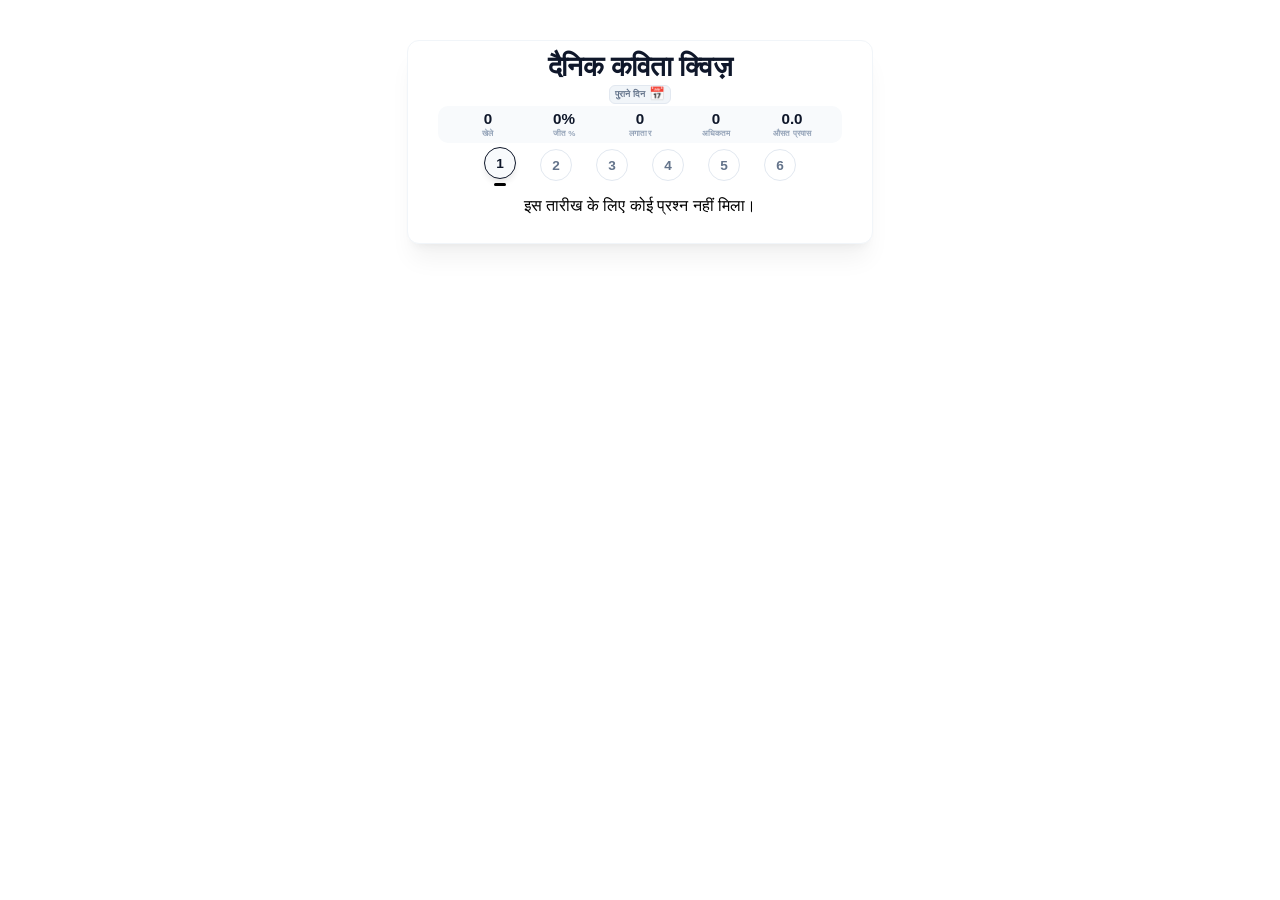
==== index.html @ 951643fe "Update index.html" ====
<!doctype html>
<html lang="hi">

<head>
  <meta charset="UTF-8" />
  <link rel="icon" type="image/svg+xml" href="./vite.svg" />
  <meta name="viewport" content="width=device-width, initial-scale=1.0" />
  <title>दैनिक कविता क्विज़</title>
  <script>
    window.goatcounter = {no_onload: new URLSearchParams(location.search).get('practice') === '1'};
  </script>
  <!-- GoatCounter: privacy-friendly aggregate analytics (no cookies, no personal data) -->
  <script data-goatcounter="https://kavishavi.goatcounter.com/count" async src="//gc.zgo.at/count.js"></script>
  <script type="module" crossorigin src="./1-index-BK-DXH0d.js"></script>
  <link rel="stylesheet" crossorigin href="./index-CFlVk0Qx.css">
</head>

<body>
  <div id="root"></div>
</body>

</html>
---- index-CFlVk0Qx.css ----
@charset "UTF-8";.react-datepicker__navigation-icon:before,.react-datepicker__year-read-view--down-arrow,.react-datepicker__month-read-view--down-arrow,.react-datepicker__month-year-read-view--down-arrow{border-color:#ccc;border-style:solid;border-width:3px 3px 0 0;content:"";display:block;height:9px;position:absolute;top:6px;width:9px}.react-datepicker__sr-only{position:absolute;width:1px;height:1px;padding:0;margin:-1px;overflow:hidden;clip-path:inset(50%);white-space:nowrap;border:0}.react-datepicker-wrapper{display:inline-block;padding:0;border:0}.react-datepicker{font-family:Helvetica Neue,helvetica,arial,sans-serif;font-size:.8rem;background-color:#fff;color:#000;border:1px solid #aeaeae;border-radius:.3rem;display:inline-block;position:relative;line-height:initial}.react-datepicker--time-only .react-datepicker__time-container{border-left:0}.react-datepicker--time-only .react-datepicker__time,.react-datepicker--time-only .react-datepicker__time-box{border-bottom-left-radius:.375em;border-bottom-right-radius:.375em}.react-datepicker-popper{z-index:1;line-height:0}.react-datepicker-popper .react-datepicker__triangle{stroke:#aeaeae}.react-datepicker-popper[data-placement^=bottom] .react-datepicker__triangle{fill:#f0f0f0;color:#f0f0f0}.react-datepicker-popper[data-placement^=top] .react-datepicker__triangle,.react-datepicker-popper--header-middle[data-placement^=bottom] .react-datepicker__triangle,.react-datepicker-popper--header-bottom[data-placement^=bottom] .react-datepicker__triangle{fill:#fff;color:#fff}.react-datepicker-popper--header-bottom[data-placement^=top] .react-datepicker__triangle{fill:#f0f0f0;color:#f0f0f0}.react-datepicker__header{text-align:center;background-color:#f0f0f0;border-bottom:1px solid #aeaeae;border-top-left-radius:.3rem;padding:8px 0;position:relative}.react-datepicker__header--time{padding-bottom:8px;padding-left:5px;padding-right:5px}.react-datepicker__header--time:not(.react-datepicker__header--time--only){border-top-left-radius:0}.react-datepicker__header:not(.react-datepicker__header--has-time-select,.react-datepicker__header--middle,.react-datepicker__header--bottom){border-top-right-radius:.3rem}.react-datepicker__header--middle{border-top:1px solid #aeaeae;border-radius:0;margin-top:4px}.react-datepicker__header--bottom{border-bottom:none;border-top:1px solid #aeaeae;border-radius:0 0 .3rem .3rem}.react-datepicker__header-wrapper{position:relative}.react-datepicker__header-wrapper .react-datepicker__navigation--next--with-time:not(.react-datepicker__navigation--next--with-today-button){right:2px}.react-datepicker__year-dropdown-container--select,.react-datepicker__month-dropdown-container--select,.react-datepicker__month-year-dropdown-container--select,.react-datepicker__year-dropdown-container--scroll,.react-datepicker__month-dropdown-container--scroll,.react-datepicker__month-year-dropdown-container--scroll{display:inline-block;margin:0 15px}.react-datepicker__month-select,.react-datepicker__year-select,.react-datepicker__month-year-select{background-color:transparent;border:1px solid #aeaeae;border-radius:.3rem;color:inherit;cursor:pointer;font-family:inherit;font-size:inherit;margin-top:5px;padding:2px 5px}.react-datepicker__month-select:focus-visible,.react-datepicker__year-select:focus-visible,.react-datepicker__month-year-select:focus-visible{outline:auto 1px}.react-datepicker__current-month,.react-datepicker-time__header,.react-datepicker-year-header{margin-top:0;color:#000;font-weight:700;font-size:.944rem}h2.react-datepicker__current-month{padding:0;margin:0}.react-datepicker-time__header{text-overflow:ellipsis;white-space:nowrap;overflow:hidden}.react-datepicker__navigation{align-items:center;background:none;display:flex;justify-content:center;text-align:center;cursor:pointer;position:absolute;top:2px;padding:0;border:none;z-index:1;height:32px;width:32px;text-indent:-999em;overflow:hidden}.react-datepicker__navigation--previous{left:2px}.react-datepicker__navigation--next{right:2px}.react-datepicker__navigation--next--with-time:not(.react-datepicker__navigation--next--with-today-button){right:85px}.react-datepicker__navigation--years{position:relative;top:0;display:block;margin-left:auto;margin-right:auto}.react-datepicker__navigation--years-previous{top:4px}.react-datepicker__navigation--years-upcoming{top:-4px}.react-datepicker__navigation:hover *:before{border-color:#a6a6a6}.react-datepicker__navigation-icon{position:relative;top:-1px;font-size:20px;width:0}.react-datepicker__navigation-icon--next{left:-2px}.react-datepicker__navigation-icon--next:before{transform:rotate(45deg);left:-7px}.react-datepicker__navigation-icon--previous{right:-2px}.react-datepicker__navigation-icon--previous:before{transform:rotate(225deg);right:-7px}.react-datepicker__month-container{float:left}.react-datepicker__year{margin:.5em;text-align:center}.react-datepicker__year-wrapper{display:flex;flex-wrap:wrap;max-width:180px}.react-datepicker__year .react-datepicker__year-text{display:inline-block;width:5em;margin:2px}.react-datepicker__month{margin:.5em;text-align:center}.react-datepicker__month .react-datepicker__month-text,.react-datepicker__month .react-datepicker__quarter-text{display:inline-block;width:5em;margin:2px}.react-datepicker__input-time-container{clear:both;width:100%;float:left;margin:5px 0 10px 15px;text-align:left}.react-datepicker__input-time-container .react-datepicker-time__caption,.react-datepicker__input-time-container .react-datepicker-time__input-container{display:inline-block}.react-datepicker__input-time-container .react-datepicker-time__input-container .react-datepicker-time__input{display:inline-block;margin-left:10px}.react-datepicker__input-time-container .react-datepicker-time__input-container .react-datepicker-time__input input{width:auto}.react-datepicker__input-time-container .react-datepicker-time__input-container .react-datepicker-time__input input[type=time]::-webkit-inner-spin-button,.react-datepicker__input-time-container .react-datepicker-time__input-container .react-datepicker-time__input input[type=time]::-webkit-outer-spin-button{-webkit-appearance:none;margin:0}.react-datepicker__input-time-container .react-datepicker-time__input-container .react-datepicker-time__input input[type=time]{-moz-appearance:textfield}.react-datepicker__input-time-container .react-datepicker-time__input-container .react-datepicker-time__delimiter{margin-left:5px;display:inline-block}.react-datepicker__time-container{float:right;border-left:1px solid #aeaeae;width:85px}.react-datepicker__time-container--with-today-button{display:inline;border:1px solid #aeaeae;border-radius:.375em;position:absolute;right:-87px;top:0}.react-datepicker__time-container .react-datepicker__time{position:relative;background:#fff;border-bottom-right-radius:.375em}.react-datepicker__time-container .react-datepicker__time .react-datepicker__time-box{width:85px;overflow-x:hidden;margin:0 auto;text-align:center;border-bottom-right-radius:.375em}.react-datepicker__time-container .react-datepicker__time .react-datepicker__time-box ul.react-datepicker__time-list{list-style:none;margin:0;height:calc(195px + 1.0625em);overflow-y:scroll;padding-right:0;padding-left:0;width:100%;box-sizing:content-box}.react-datepicker__time-container .react-datepicker__time .react-datepicker__time-box ul.react-datepicker__time-list li.react-datepicker__time-list-item{height:30px;padding:5px 10px;white-space:nowrap}.react-datepicker__time-container .react-datepicker__time .react-datepicker__time-box ul.react-datepicker__time-list li.react-datepicker__time-list-item:hover{cursor:pointer;background-color:#f0f0f0}.react-datepicker__time-container .react-datepicker__time .react-datepicker__time-box ul.react-datepicker__time-list li.react-datepicker__time-list-item--selected{background-color:#216ba5;color:#fff;font-weight:700}.react-datepicker__time-container .react-datepicker__time .react-datepicker__time-box ul.react-datepicker__time-list li.react-datepicker__time-list-item--selected:hover{background-color:#216ba5}.react-datepicker__time-container .react-datepicker__time .react-datepicker__time-box ul.react-datepicker__time-list li.react-datepicker__time-list-item--disabled{color:#ccc}.react-datepicker__time-container .react-datepicker__time .react-datepicker__time-box ul.react-datepicker__time-list li.react-datepicker__time-list-item--disabled:hover{cursor:default;background-color:transparent}.react-datepicker__week-number{color:#ccc;display:inline-block;width:2.125em;line-height:2.125em;text-align:center;margin:.208em}.react-datepicker__week-number.react-datepicker__week-number--clickable{cursor:pointer}.react-datepicker__week-number.react-datepicker__week-number--clickable:not(.react-datepicker__week-number--selected):hover{border-radius:.3rem;background-color:#f0f0f0}.react-datepicker__week-number--selected{border-radius:.3rem;background-color:#216ba5;color:#fff}.react-datepicker__week-number--selected:hover{background-color:#1d5d90}.react-datepicker__day-names{text-align:center;white-space:nowrap;margin-bottom:-8px}.react-datepicker__week{white-space:nowrap}.react-datepicker__day-name,.react-datepicker__day,.react-datepicker__time-name{color:#000;display:inline-block;width:2.125em;line-height:2.125em;text-align:center;margin:.208em}.react-datepicker__day-name--disabled,.react-datepicker__day--disabled,.react-datepicker__time-name--disabled{cursor:default;color:#ccc}.react-datepicker__day,.react-datepicker__month-text,.react-datepicker__quarter-text,.react-datepicker__year-text{cursor:pointer}.react-datepicker__day:not([aria-disabled=true]):hover,.react-datepicker__month-text:not([aria-disabled=true]):hover,.react-datepicker__quarter-text:not([aria-disabled=true]):hover,.react-datepicker__year-text:not([aria-disabled=true]):hover{border-radius:.3rem;background-color:#f0f0f0}.react-datepicker__day--today,.react-datepicker__month-text--today,.react-datepicker__quarter-text--today,.react-datepicker__year-text--today{font-weight:700}.react-datepicker__day--highlighted,.react-datepicker__month-text--highlighted,.react-datepicker__quarter-text--highlighted,.react-datepicker__year-text--highlighted{border-radius:.3rem;background-color:#3dcc4a;color:#fff}.react-datepicker__day--highlighted:not([aria-disabled=true]):hover,.react-datepicker__month-text--highlighted:not([aria-disabled=true]):hover,.react-datepicker__quarter-text--highlighted:not([aria-disabled=true]):hover,.react-datepicker__year-text--highlighted:not([aria-disabled=true]):hover{background-color:#32be3f}.react-datepicker__day--highlighted-custom-1,.react-datepicker__month-text--highlighted-custom-1,.react-datepicker__quarter-text--highlighted-custom-1,.react-datepicker__year-text--highlighted-custom-1{color:#f0f}.react-datepicker__day--highlighted-custom-2,.react-datepicker__month-text--highlighted-custom-2,.react-datepicker__quarter-text--highlighted-custom-2,.react-datepicker__year-text--highlighted-custom-2{color:green}.react-datepicker__day--holidays,.react-datepicker__month-text--holidays,.react-datepicker__quarter-text--holidays,.react-datepicker__year-text--holidays{position:relative;border-radius:.3rem;background-color:#ff6803;color:#fff}.react-datepicker__day--holidays .overlay,.react-datepicker__month-text--holidays .overlay,.react-datepicker__quarter-text--holidays .overlay,.react-datepicker__year-text--holidays .overlay{position:absolute;bottom:100%;left:50%;transform:translate(-50%);background-color:#333;color:#fff;padding:4px;border-radius:4px;white-space:nowrap;visibility:hidden;opacity:0;transition:visibility 0s,opacity .3s ease-in-out}.react-datepicker__day--holidays:not([aria-disabled=true]):hover,.react-datepicker__month-text--holidays:not([aria-disabled=true]):hover,.react-datepicker__quarter-text--holidays:not([aria-disabled=true]):hover,.react-datepicker__year-text--holidays:not([aria-disabled=true]):hover{background-color:#cf5300}.react-datepicker__day--holidays:hover .overlay,.react-datepicker__month-text--holidays:hover .overlay,.react-datepicker__quarter-text--holidays:hover .overlay,.react-datepicker__year-text--holidays:hover .overlay{visibility:visible;opacity:1}.react-datepicker__day--selected,.react-datepicker__day--in-selecting-range,.react-datepicker__day--in-range,.react-datepicker__month-text--selected,.react-datepicker__month-text--in-selecting-range,.react-datepicker__month-text--in-range,.react-datepicker__quarter-text--selected,.react-datepicker__quarter-text--in-selecting-range,.react-datepicker__quarter-text--in-range,.react-datepicker__year-text--selected,.react-datepicker__year-text--in-selecting-range,.react-datepicker__year-text--in-range{border-radius:.3rem;background-color:#216ba5;color:#fff}.react-datepicker__day--selected:not([aria-disabled=true]):hover,.react-datepicker__day--in-selecting-range:not([aria-disabled=true]):hover,.react-datepicker__day--in-range:not([aria-disabled=true]):hover,.react-datepicker__month-text--selected:not([aria-disabled=true]):hover,.react-datepicker__month-text--in-selecting-range:not([aria-disabled=true]):hover,.react-datepicker__month-text--in-range:not([aria-disabled=true]):hover,.react-datepicker__quarter-text--selected:not([aria-disabled=true]):hover,.react-datepicker__quarter-text--in-selecting-range:not([aria-disabled=true]):hover,.react-datepicker__quarter-text--in-range:not([aria-disabled=true]):hover,.react-datepicker__year-text--selected:not([aria-disabled=true]):hover,.react-datepicker__year-text--in-selecting-range:not([aria-disabled=true]):hover,.react-datepicker__year-text--in-range:not([aria-disabled=true]):hover{background-color:#1d5d90}.react-datepicker__day--keyboard-selected,.react-datepicker__month-text--keyboard-selected,.react-datepicker__quarter-text--keyboard-selected,.react-datepicker__year-text--keyboard-selected{border-radius:.3rem;background-color:#bad9f1;color:#000}.react-datepicker__day--keyboard-selected:not([aria-disabled=true]):hover,.react-datepicker__month-text--keyboard-selected:not([aria-disabled=true]):hover,.react-datepicker__quarter-text--keyboard-selected:not([aria-disabled=true]):hover,.react-datepicker__year-text--keyboard-selected:not([aria-disabled=true]):hover{background-color:#1d5d90;color:#fff}.react-datepicker__day--in-selecting-range:not(.react-datepicker__day--in-range,.react-datepicker__month-text--in-range,.react-datepicker__quarter-text--in-range,.react-datepicker__year-text--in-range),.react-datepicker__month-text--in-selecting-range:not(.react-datepicker__day--in-range,.react-datepicker__month-text--in-range,.react-datepicker__quarter-text--in-range,.react-datepicker__year-text--in-range),.react-datepicker__quarter-text--in-selecting-range:not(.react-datepicker__day--in-range,.react-datepicker__month-text--in-range,.react-datepicker__quarter-text--in-range,.react-datepicker__year-text--in-range),.react-datepicker__year-text--in-selecting-range:not(.react-datepicker__day--in-range,.react-datepicker__month-text--in-range,.react-datepicker__quarter-text--in-range,.react-datepicker__year-text--in-range){background-color:#216ba580}.react-datepicker__month--selecting-range .react-datepicker__day--in-range:not(.react-datepicker__day--in-selecting-range,.react-datepicker__month-text--in-selecting-range,.react-datepicker__quarter-text--in-selecting-range,.react-datepicker__year-text--in-selecting-range),.react-datepicker__year--selecting-range .react-datepicker__day--in-range:not(.react-datepicker__day--in-selecting-range,.react-datepicker__month-text--in-selecting-range,.react-datepicker__quarter-text--in-selecting-range,.react-datepicker__year-text--in-selecting-range),.react-datepicker__month--selecting-range .react-datepicker__month-text--in-range:not(.react-datepicker__day--in-selecting-range,.react-datepicker__month-text--in-selecting-range,.react-datepicker__quarter-text--in-selecting-range,.react-datepicker__year-text--in-selecting-range),.react-datepicker__year--selecting-range .react-datepicker__month-text--in-range:not(.react-datepicker__day--in-selecting-range,.react-datepicker__month-text--in-selecting-range,.react-datepicker__quarter-text--in-selecting-range,.react-datepicker__year-text--in-selecting-range),.react-datepicker__month--selecting-range .react-datepicker__quarter-text--in-range:not(.react-datepicker__day--in-selecting-range,.react-datepicker__month-text--in-selecting-range,.react-datepicker__quarter-text--in-selecting-range,.react-datepicker__year-text--in-selecting-range),.react-datepicker__year--selecting-range .react-datepicker__quarter-text--in-range:not(.react-datepicker__day--in-selecting-range,.react-datepicker__month-text--in-selecting-range,.react-datepicker__quarter-text--in-selecting-range,.react-datepicker__year-text--in-selecting-range),.react-datepicker__month--selecting-range .react-datepicker__year-text--in-range:not(.react-datepicker__day--in-selecting-range,.react-datepicker__month-text--in-selecting-range,.react-datepicker__quarter-text--in-selecting-range,.react-datepicker__year-text--in-selecting-range),.react-datepicker__year--selecting-range .react-datepicker__year-text--in-range:not(.react-datepicker__day--in-selecting-range,.react-datepicker__month-text--in-selecting-range,.react-datepicker__quarter-text--in-selecting-range,.react-datepicker__year-text--in-selecting-range){background-color:#f0f0f0;color:#000}.react-datepicker__day--disabled,.react-datepicker__month-text--disabled,.react-datepicker__quarter-text--disabled,.react-datepicker__year-text--disabled{cursor:default;color:#ccc}.react-datepicker__day--disabled .overlay,.react-datepicker__month-text--disabled .overlay,.react-datepicker__quarter-text--disabled .overlay,.react-datepicker__year-text--disabled .overlay{position:absolute;bottom:70%;left:50%;transform:translate(-50%);background-color:#333;color:#fff;padding:4px;border-radius:4px;white-space:nowrap;visibility:hidden;opacity:0;transition:visibility 0s,opacity .3s ease-in-out}.react-datepicker__input-container{position:relative;display:inline-block;width:100%}.react-datepicker__input-container .react-datepicker__calendar-icon{position:absolute;padding:.625em;box-sizing:content-box}.react-datepicker__view-calendar-icon input{padding:6px 10px 5px 25px}.react-datepicker__year-read-view,.react-datepicker__month-read-view,.react-datepicker__month-year-read-view{border:1px solid transparent;border-radius:.3rem;position:relative}.react-datepicker__year-read-view:hover,.react-datepicker__month-read-view:hover,.react-datepicker__month-year-read-view:hover{cursor:pointer}.react-datepicker__year-read-view:hover .react-datepicker__year-read-view--down-arrow,.react-datepicker__year-read-view:hover .react-datepicker__month-read-view--down-arrow,.react-datepicker__month-read-view:hover .react-datepicker__year-read-view--down-arrow,.react-datepicker__month-read-view:hover .react-datepicker__month-read-view--down-arrow,.react-datepicker__month-year-read-view:hover .react-datepicker__year-read-view--down-arrow,.react-datepicker__month-year-read-view:hover .react-datepicker__month-read-view--down-arrow{border-top-color:#b3b3b3}.react-datepicker__year-read-view--down-arrow,.react-datepicker__month-read-view--down-arrow,.react-datepicker__month-year-read-view--down-arrow{transform:rotate(135deg);right:-16px;top:0}.react-datepicker__year-dropdown,.react-datepicker__month-dropdown,.react-datepicker__month-year-dropdown{background-color:#f0f0f0;position:absolute;width:50%;left:25%;top:30px;z-index:1;text-align:center;border-radius:.3rem;border:1px solid #aeaeae}.react-datepicker__year-dropdown:hover,.react-datepicker__month-dropdown:hover,.react-datepicker__month-year-dropdown:hover{cursor:pointer}.react-datepicker__year-dropdown--scrollable,.react-datepicker__month-dropdown--scrollable,.react-datepicker__month-year-dropdown--scrollable{height:150px;overflow-y:scroll}.react-datepicker__year-option,.react-datepicker__month-option,.react-datepicker__month-year-option{line-height:20px;width:100%;display:block;margin-left:auto;margin-right:auto}.react-datepicker__year-option:first-of-type,.react-datepicker__month-option:first-of-type,.react-datepicker__month-year-option:first-of-type{border-top-left-radius:.3rem;border-top-right-radius:.3rem}.react-datepicker__year-option:last-of-type,.react-datepicker__month-option:last-of-type,.react-datepicker__month-year-option:last-of-type{-webkit-user-select:none;-moz-user-select:none;-ms-user-select:none;user-select:none;border-bottom-left-radius:.3rem;border-bottom-right-radius:.3rem}.react-datepicker__year-option:hover,.react-datepicker__month-option:hover,.react-datepicker__month-year-option:hover{background-color:#ccc}.react-datepicker__year-option:hover .react-datepicker__navigation--years-upcoming,.react-datepicker__month-option:hover .react-datepicker__navigation--years-upcoming,.react-datepicker__month-year-option:hover .react-datepicker__navigation--years-upcoming{border-bottom-color:#b3b3b3}.react-datepicker__year-option:hover .react-datepicker__navigation--years-previous,.react-datepicker__month-option:hover .react-datepicker__navigation--years-previous,.react-datepicker__month-year-option:hover .react-datepicker__navigation--years-previous{border-top-color:#b3b3b3}.react-datepicker__year-option--selected,.react-datepicker__month-option--selected,.react-datepicker__month-year-option--selected{position:absolute;left:15px}.react-datepicker__close-icon{cursor:pointer;background-color:transparent;border:0;outline:0;padding:0 6px 0 0;position:absolute;top:0;right:0;height:100%;display:table-cell;vertical-align:middle}.react-datepicker__close-icon:after{cursor:pointer;background-color:#216ba5;color:#fff;border-radius:50%;height:16px;width:16px;padding:2px;font-size:12px;line-height:1;text-align:center;display:table-cell;vertical-align:middle;content:"×"}.react-datepicker__close-icon--disabled{cursor:default}.react-datepicker__close-icon--disabled:after{cursor:default;background-color:#ccc}.react-datepicker__today-button{background:#f0f0f0;border-top:1px solid #aeaeae;cursor:pointer;text-align:center;font-weight:700;padding:5px 0;clear:left}.react-datepicker__portal{position:fixed;width:100vw;height:100vh;background-color:#000c;left:0;top:0;justify-content:center;align-items:center;display:flex;z-index:2147483647}.react-datepicker__children-container{width:17.25em;margin:.5em;padding-right:.25em;padding-left:.25em;height:auto}.react-datepicker__aria-live{position:absolute;clip-path:circle(0);border:0;height:1px;margin:-1px;overflow:hidden;padding:0;width:1px;white-space:nowrap}.react-datepicker__calendar-icon{width:1em;height:1em;vertical-align:-.125em}.react-datepicker-popper-offset{margin-top:-.7em}.quiz-container{max-width:440px;margin:40px auto;padding:12px;background-color:#fff;border-radius:12px;border:1px solid #f1f5f9;box-shadow:0 20px 25px -5px #0000000d,0 8px 10px -6px #0000000d;text-align:center;font-family:-apple-system,BlinkMacSystemFont,Segoe UI,Roboto,sans-serif;overflow:visible}.header-section{display:flex;flex-direction:column;align-items:center}.header-top{display:flex;flex-direction:column;align-items:center;justify-content:center;width:100%;gap:8px;margin-bottom:2px}.app-title{font-size:1.75rem;font-weight:800;color:#0f172a;margin:0 0 -4px;letter-spacing:-.02em;line-height:1}.category-tag{display:inline-block;font-size:.65rem;font-weight:700;text-transform:uppercase;letter-spacing:.05em;color:#94a3b8;margin-bottom:8px}.history-control{position:relative;display:flex;justify-content:center;width:100%}.history-button{margin:0 auto;display:inline-flex;align-items:center;gap:4px;padding:2px 5px;background:#f1f5f9;border:1px solid #e2e8f0;border-radius:6px;font-size:.55rem;font-weight:600;color:#64748b;cursor:pointer;transition:all .2s ease}.history-button:hover{background:#e2e8f0;color:#475569}.history-icon{font-size:.8rem;line-height:1}.calendar-dropdown{position:absolute;top:100%;left:50%;transform:translate(-50%);z-index:1000;margin-top:10px;background:#fff;padding:10px;border-radius:12px;box-shadow:0 10px 25px #00000026;border:1px solid #e2e8f0}.stats-dashboard-container{display:flex;justify-content:space-between;padding:4px 12px;background:#f8fafc;border-radius:10px;margin:0 auto 10px;max-width:380px}.stat-pill{display:flex;flex-direction:column;align-items:center;flex:1}.stat-value{font-size:.95rem;font-weight:700;color:#0f172a;line-height:1.2}.stat-label{font-size:.5rem;font-weight:700;color:#94a3b8;text-transform:uppercase;letter-spacing:.02em;margin-top:1px}.question-text{font-size:1.1rem;font-weight:600;color:#1e293b;line-height:1.5;margin:16px 0 24px;text-align:left}.options-list{display:flex;flex-direction:column;gap:10px}.option{display:flex;align-items:center;width:100%;padding:12px 16px;border:1.5px solid #e2e8f0;border-radius:8px;background-color:#fff;cursor:pointer;transition:all .2s cubic-bezier(.4,0,.2,1);font-weight:500;font-size:.95rem;color:#334155;text-align:left;box-sizing:border-box}.option input[type=radio]{display:none}.option:hover:not(.disabled):not(.correct-choice):not(.incorrect-choice){background-color:#f8fafc;border-color:#cbd5e1;transform:translate(4px)}.option.selected{background-color:#f1f5f9;border-color:#64748b;box-shadow:0 0 0 1px #64748b}.option.correct-choice{background-color:#f0fdf4!important;border-color:#86efac!important;color:#166534!important}.option.incorrect-choice{background-color:#fef2f2!important;border-color:#fca5a5!important;color:#991b1b!important}.option-label{display:inline-flex;align-items:center;justify-content:center;width:24px;height:24px;background:#f1f5f9;border-radius:4px;margin-right:12px;font-size:.75rem;color:#94a3b8;flex-shrink:0}.option.selected .option-label{background:#cbd5e1;color:#334155}.submit-button{margin-top:10px;width:100%;height:48px;background-color:#0f172a;color:#fff;border-radius:8px;border:none;font-size:1rem;font-weight:600;cursor:pointer;transition:opacity .2s}.submit-button:hover:not(:disabled){opacity:.9}.feedback-card{margin-top:8px;padding:4px 12px;border-radius:6px;font-size:.8rem;font-weight:600;display:block;text-align:center;box-sizing:border-box;width:100%}.feedback-card.solved{background-color:#f0fdf4;border:1px solid #dcfce7;color:#166534}.feedback-card.failed{background-color:#fff1f2;border:1px solid #fee2e2;color:#9f1239}.progress-navigation{display:flex;gap:24px;justify-content:center;background:transparent;margin-top:-4px;margin-bottom:12px}.dot{width:32px;height:32px;border-radius:50%;border:1.5px solid #e2e8f0;background-color:#fff;color:#64748b;font-size:.85rem;font-weight:600;cursor:pointer;display:flex;align-items:center;justify-content:center;transition:all .2s cubic-bezier(.4,0,.2,1);position:relative}.dot.active{border-color:#0f172a;background-color:#f8fafc;color:#0f172a;transform:translateY(-2px);box-shadow:0 4px 6px -1px #0000001a}.dot.active:after{content:"";position:absolute;bottom:-8px;width:12px;height:3px;background-color:#000;border-radius:10px}.dot.solved{background-color:#66d37e!important;border-color:#000;color:#000}.dot.failed{background-color:#fee2e2!important;border-color:#ef4444;color:#b91c1c}.quiz-nav-buttons{display:flex;justify-content:space-between;gap:12px;margin-top:20px;width:100%}.nav-btn{flex:0 0 100px;height:44px;background-color:#fff;border:1px solid #e2e8f0;border-radius:8px;font-weight:600;font-size:.9rem;color:#64748b;cursor:pointer;display:flex;align-items:center;justify-content:center;box-shadow:0 4px 12px #0f172a26}.nav-btn:hover:not(:disabled){background-color:#f8fafc;border-color:#cbd5e1;color:#0f172a}.open-share-btn{flex:1;height:48px;border-radius:12px;background:#0f172a;color:#fff;border:none;font-weight:700;cursor:pointer;box-shadow:0 10px 15px -3px #0f172a33}.modal-overlay{position:fixed;inset:0;background:#0f172aa6;-webkit-backdrop-filter:blur(6px);backdrop-filter:blur(6px);display:flex;align-items:center;justify-content:center;z-index:2000;animation:modalFadeIn .3s ease-out}.share-modal{background:#fff;padding:32px 24px;border-radius:20px;width:90%;max-width:340px;text-align:center;position:relative;box-shadow:0 25px 50px -12px #0000004d;animation:modalSlideUp .3s cubic-bezier(.16,1,.3,1)}.share-modal h3{margin:0 0 4px;color:#0f172a;font-size:1.5rem}.close-modal{position:absolute;top:16px;right:16px;background:#f1f5f9;border:none;width:28px;height:28px;border-radius:50%;cursor:pointer;color:#64748b}.results-grid-preview{display:flex;flex-direction:column;gap:8px;margin:24px auto;width:fit-content;background:#f8fafc;padding:20px;border-radius:12px;border:1px solid #f1f5f9}.grid-row{display:flex;gap:8px}.block{width:22px;height:22px;border-radius:4px;background:#cbd5e1}.block.green{background-color:#66d37e}.block.orange{background-color:#fbbf24}.block.red{background-color:#ef4444}.block.empty{background-color:#e2e8f0}.share-actions{display:flex;flex-direction:column;gap:10px;margin-top:15px}.whatsapp-send-btn{width:100%;background:#25d366;color:#fff;border:none;padding:14px;border-radius:10px;font-weight:700;font-size:1rem;cursor:pointer;box-shadow:0 4px 12px #25d3664d;transition:transform .2s}.copy-btn{width:100%;padding:12px;border-radius:10px;border:1px solid #e2e8f0;background:#f8fafc;color:#64748b;font-weight:600;cursor:pointer}.copy-btn.copied{background:#f0fdf4;color:#166534;border-color:#86efac}@keyframes modalFadeIn{0%{opacity:0}to{opacity:1}}@keyframes modalSlideUp{0%{opacity:0;transform:translateY(20px) scale(.95)}to{opacity:1;transform:translateY(0) scale(1)}}.practice-banner{background:#fff8e1;border:1px solid #f0e0a8;border-radius:10px;padding:10px 14px;margin:10px 0;font-size:14px;line-height:1.5}.practice-banner a{color:#1a7f5a;font-weight:600}.practice-done{text-align:center;font-weight:600;padding:10px}.practice-done a{color:#1a7f5a}.next-quiz-countdown{margin-top:16px;padding-top:16px;border-top:1px solid #e2e8f0;text-align:center}.next-quiz-label{font-size:.85rem;font-weight:700;letter-spacing:.05em;color:#64748b}.next-quiz-timer{font-size:2rem;font-weight:700;color:#0f172a;font-variant-numeric:tabular-nums;margin-top:4px;line-height:1.2}.next-quiz-sub{font-size:.8rem;color:#94a3b8;margin-top:2px}
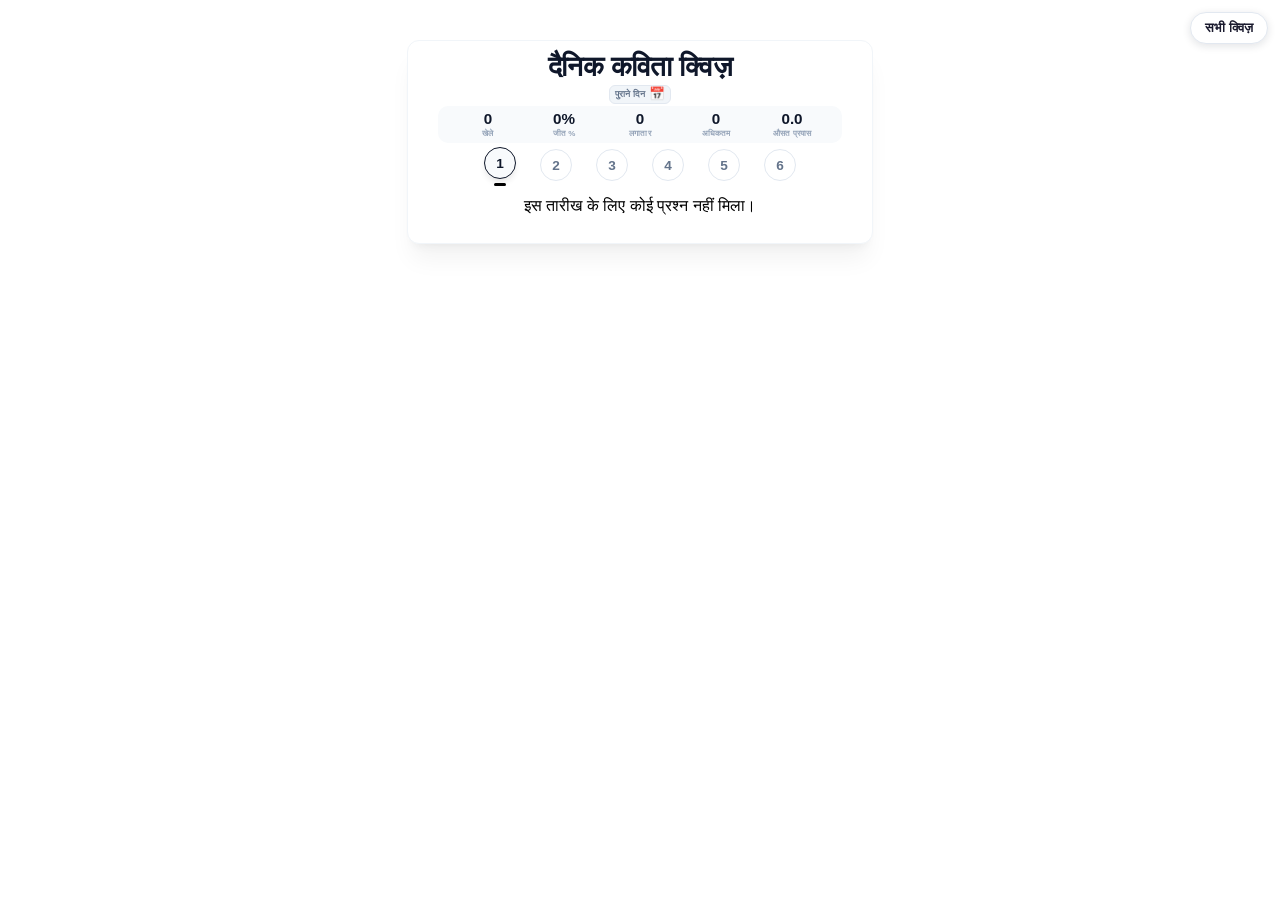
==== commit 5ffe1982: "Rename 1-kavita-quiz-backlink-index.html to index.html" ====
--- a/index.html
+++ b/index.html
@@ -5,18 +5,38 @@
   <meta charset="UTF-8" />
   <link rel="icon" type="image/svg+xml" href="./vite.svg" />
   <meta name="viewport" content="width=device-width, initial-scale=1.0" />
-  <title>दैनिक कविता क्विज़</title>
+  <title>दैनिक कविता क्विज़ - Daily Hindi Poetry Quiz (Kavita Quiz)</title>
+  <meta name="description" content="दैनिक कविता क्विज़ (Kavita Quiz): हर दिन छह सवाल - पंक्तियाँ पढ़कर बताइए कि कवि कौन है। A free daily Hindi poetry quiz: guess the poet from the lines, Wordle-style, new questions every day." />
+  <link rel="canonical" href="https://kavishavi.github.io/kavita-quiz/" />
+  <meta name="robots" content="index, follow" />
+  <meta property="og:type" content="website" />
+  <meta property="og:site_name" content="दैनिक कविता क्विज़" />
+  <meta property="og:title" content="दैनिक कविता क्विज़ - Daily Hindi Poetry Quiz" />
+  <meta property="og:description" content="हर दिन छह सवाल: पंक्तियाँ पढ़कर कवि पहचानिए। A daily Hindi poetry quiz - guess the poet." />
+  <meta property="og:url" content="https://kavishavi.github.io/kavita-quiz/" />
+  <meta property="og:locale" content="hi_IN" />
+  <meta name="twitter:card" content="summary" />
+  <meta name="twitter:title" content="दैनिक कविता क्विज़ - Daily Hindi Poetry Quiz" />
+  <meta name="twitter:description" content="हर दिन छह सवाल: पंक्तियाँ पढ़कर कवि पहचानिए।" />
+  <script type="application/ld+json">
+  {"@context":"https://schema.org","@type":"WebSite","name":"दैनिक कविता क्विज़","alternateName":["Kavita Quiz","Daily Hindi Poetry Quiz"],"url":"https://kavishavi.github.io/kavita-quiz/","inLanguage":"hi","description":"A free daily Hindi poetry quiz: guess the poet from the lines."}
+  </script>
   <script>
     window.goatcounter = {no_onload: new URLSearchParams(location.search).get('practice') === '1'};
   </script>
   <!-- GoatCounter: privacy-friendly aggregate analytics (no cookies, no personal data) -->
   <script data-goatcounter="https://kavishavi.goatcounter.com/count" async src="//gc.zgo.at/count.js"></script>
-  <script type="module" crossorigin src="./1-index-BK-DXH0d.js"></script>
+  <script type="module" crossorigin src="./1-kavita-v2-index-CUvsdCld.js"></script>
   <link rel="stylesheet" crossorigin href="./index-CFlVk0Qx.css">
 </head>
 
 <body>
   <div id="root"></div>
+  <noscript>
+    <h1>दैनिक कविता क्विज़ (Daily Hindi Poetry Quiz)</h1>
+    <p>हर दिन छह सवाल: पंक्तियाँ पढ़कर बताइए कि कवि कौन है। इसे खेलने के लिए JavaScript चालू करें। A free daily Hindi poetry quiz - guess the poet from the lines.</p>
+  </noscript>
+<a href="https://kavishavi.github.io/quizzes/" style="position:fixed;top:12px;right:12px;z-index:9999;background:#ffffff;color:#1a1a2e;border:1px solid #e2e8f0;border-radius:999px;padding:7px 14px;font:600 13px -apple-system,BlinkMacSystemFont,'Segoe UI',Roboto,Arial,sans-serif;text-decoration:none;box-shadow:0 2px 8px rgba(15,23,42,.12)">सभी क्विज़</a>
 </body>
 
 </html>
--- a/index-CFlVk0Qx.css
+++ b/index-CFlVk0Qx.css
@@ -1 +1,4 @@
 @charset "UTF-8";.react-datepicker__navigation-icon:before,.react-datepicker__year-read-view--down-arrow,.react-datepicker__month-read-view--down-arrow,.react-datepicker__month-year-read-view--down-arrow{border-color:#ccc;border-style:solid;border-width:3px 3px 0 0;content:"";display:block;height:9px;position:absolute;top:6px;width:9px}.react-datepicker__sr-only{position:absolute;width:1px;height:1px;padding:0;margin:-1px;overflow:hidden;clip-path:inset(50%);white-space:nowrap;border:0}.react-datepicker-wrapper{display:inline-block;padding:0;border:0}.react-datepicker{font-family:Helvetica Neue,helvetica,arial,sans-serif;font-size:.8rem;background-color:#fff;color:#000;border:1px solid #aeaeae;border-radius:.3rem;display:inline-block;position:relative;line-height:initial}.react-datepicker--time-only .react-datepicker__time-container{border-left:0}.react-datepicker--time-only .react-datepicker__time,.react-datepicker--time-only .react-datepicker__time-box{border-bottom-left-radius:.375em;border-bottom-right-radius:.375em}.react-datepicker-popper{z-index:1;line-height:0}.react-datepicker-popper .react-datepicker__triangle{stroke:#aeaeae}.react-datepicker-popper[data-placement^=bottom] .react-datepicker__triangle{fill:#f0f0f0;color:#f0f0f0}.react-datepicker-popper[data-placement^=top] .react-datepicker__triangle,.react-datepicker-popper--header-middle[data-placement^=bottom] .react-datepicker__triangle,.react-datepicker-popper--header-bottom[data-placement^=bottom] .react-datepicker__triangle{fill:#fff;color:#fff}.react-datepicker-popper--header-bottom[data-placement^=top] .react-datepicker__triangle{fill:#f0f0f0;color:#f0f0f0}.react-datepicker__header{text-align:center;background-color:#f0f0f0;border-bottom:1px solid #aeaeae;border-top-left-radius:.3rem;padding:8px 0;position:relative}.react-datepicker__header--time{padding-bottom:8px;padding-left:5px;padding-right:5px}.react-datepicker__header--time:not(.react-datepicker__header--time--only){border-top-left-radius:0}.react-datepicker__header:not(.react-datepicker__header--has-time-select,.react-datepicker__header--middle,.react-datepicker__header--bottom){border-top-right-radius:.3rem}.react-datepicker__header--middle{border-top:1px solid #aeaeae;border-radius:0;margin-top:4px}.react-datepicker__header--bottom{border-bottom:none;border-top:1px solid #aeaeae;border-radius:0 0 .3rem .3rem}.react-datepicker__header-wrapper{position:relative}.react-datepicker__header-wrapper .react-datepicker__navigation--next--with-time:not(.react-datepicker__navigation--next--with-today-button){right:2px}.react-datepicker__year-dropdown-container--select,.react-datepicker__month-dropdown-container--select,.react-datepicker__month-year-dropdown-container--select,.react-datepicker__year-dropdown-container--scroll,.react-datepicker__month-dropdown-container--scroll,.react-datepicker__month-year-dropdown-container--scroll{display:inline-block;margin:0 15px}.react-datepicker__month-select,.react-datepicker__year-select,.react-datepicker__month-year-select{background-color:transparent;border:1px solid #aeaeae;border-radius:.3rem;color:inherit;cursor:pointer;font-family:inherit;font-size:inherit;margin-top:5px;padding:2px 5px}.react-datepicker__month-select:focus-visible,.react-datepicker__year-select:focus-visible,.react-datepicker__month-year-select:focus-visible{outline:auto 1px}.react-datepicker__current-month,.react-datepicker-time__header,.react-datepicker-year-header{margin-top:0;color:#000;font-weight:700;font-size:.944rem}h2.react-datepicker__current-month{padding:0;margin:0}.react-datepicker-time__header{text-overflow:ellipsis;white-space:nowrap;overflow:hidden}.react-datepicker__navigation{align-items:center;background:none;display:flex;justify-content:center;text-align:center;cursor:pointer;position:absolute;top:2px;padding:0;border:none;z-index:1;height:32px;width:32px;text-indent:-999em;overflow:hidden}.react-datepicker__navigation--previous{left:2px}.react-datepicker__navigation--next{right:2px}.react-datepicker__navigation--next--with-time:not(.react-datepicker__navigation--next--with-today-button){right:85px}.react-datepicker__navigation--years{position:relative;top:0;display:block;margin-left:auto;margin-right:auto}.react-datepicker__navigation--years-previous{top:4px}.react-datepicker__navigation--years-upcoming{top:-4px}.react-datepicker__navigation:hover *:before{border-color:#a6a6a6}.react-datepicker__navigation-icon{position:relative;top:-1px;font-size:20px;width:0}.react-datepicker__navigation-icon--next{left:-2px}.react-datepicker__navigation-icon--next:before{transform:rotate(45deg);left:-7px}.react-datepicker__navigation-icon--previous{right:-2px}.react-datepicker__navigation-icon--previous:before{transform:rotate(225deg);right:-7px}.react-datepicker__month-container{float:left}.react-datepicker__year{margin:.5em;text-align:center}.react-datepicker__year-wrapper{display:flex;flex-wrap:wrap;max-width:180px}.react-datepicker__year .react-datepicker__year-text{display:inline-block;width:5em;margin:2px}.react-datepicker__month{margin:.5em;text-align:center}.react-datepicker__month .react-datepicker__month-text,.react-datepicker__month .react-datepicker__quarter-text{display:inline-block;width:5em;margin:2px}.react-datepicker__input-time-container{clear:both;width:100%;float:left;margin:5px 0 10px 15px;text-align:left}.react-datepicker__input-time-container .react-datepicker-time__caption,.react-datepicker__input-time-container .react-datepicker-time__input-container{display:inline-block}.react-datepicker__input-time-container .react-datepicker-time__input-container .react-datepicker-time__input{display:inline-block;margin-left:10px}.react-datepicker__input-time-container .react-datepicker-time__input-container .react-datepicker-time__input input{width:auto}.react-datepicker__input-time-container .react-datepicker-time__input-container .react-datepicker-time__input input[type=time]::-webkit-inner-spin-button,.react-datepicker__input-time-container .react-datepicker-time__input-container .react-datepicker-time__input input[type=time]::-webkit-outer-spin-button{-webkit-appearance:none;margin:0}.react-datepicker__input-time-container .react-datepicker-time__input-container .react-datepicker-time__input input[type=time]{-moz-appearance:textfield}.react-datepicker__input-time-container .react-datepicker-time__input-container .react-datepicker-time__delimiter{margin-left:5px;display:inline-block}.react-datepicker__time-container{float:right;border-left:1px solid #aeaeae;width:85px}.react-datepicker__time-container--with-today-button{display:inline;border:1px solid #aeaeae;border-radius:.375em;position:absolute;right:-87px;top:0}.react-datepicker__time-container .react-datepicker__time{position:relative;background:#fff;border-bottom-right-radius:.375em}.react-datepicker__time-container .react-datepicker__time .react-datepicker__time-box{width:85px;overflow-x:hidden;margin:0 auto;text-align:center;border-bottom-right-radius:.375em}.react-datepicker__time-container .react-datepicker__time .react-datepicker__time-box ul.react-datepicker__time-list{list-style:none;margin:0;height:calc(195px + 1.0625em);overflow-y:scroll;padding-right:0;padding-left:0;width:100%;box-sizing:content-box}.react-datepicker__time-container .react-datepicker__time .react-datepicker__time-box ul.react-datepicker__time-list li.react-datepicker__time-list-item{height:30px;padding:5px 10px;white-space:nowrap}.react-datepicker__time-container .react-datepicker__time .react-datepicker__time-box ul.react-datepicker__time-list li.react-datepicker__time-list-item:hover{cursor:pointer;background-color:#f0f0f0}.react-datepicker__time-container .react-datepicker__time .react-datepicker__time-box ul.react-datepicker__time-list li.react-datepicker__time-list-item--selected{background-color:#216ba5;color:#fff;font-weight:700}.react-datepicker__time-container .react-datepicker__time .react-datepicker__time-box ul.react-datepicker__time-list li.react-datepicker__time-list-item--selected:hover{background-color:#216ba5}.react-datepicker__time-container .react-datepicker__time .react-datepicker__time-box ul.react-datepicker__time-list li.react-datepicker__time-list-item--disabled{color:#ccc}.react-datepicker__time-container .react-datepicker__time .react-datepicker__time-box ul.react-datepicker__time-list li.react-datepicker__time-list-item--disabled:hover{cursor:default;background-color:transparent}.react-datepicker__week-number{color:#ccc;display:inline-block;width:2.125em;line-height:2.125em;text-align:center;margin:.208em}.react-datepicker__week-number.react-datepicker__week-number--clickable{cursor:pointer}.react-datepicker__week-number.react-datepicker__week-number--clickable:not(.react-datepicker__week-number--selected):hover{border-radius:.3rem;background-color:#f0f0f0}.react-datepicker__week-number--selected{border-radius:.3rem;background-color:#216ba5;color:#fff}.react-datepicker__week-number--selected:hover{background-color:#1d5d90}.react-datepicker__day-names{text-align:center;white-space:nowrap;margin-bottom:-8px}.react-datepicker__week{white-space:nowrap}.react-datepicker__day-name,.react-datepicker__day,.react-datepicker__time-name{color:#000;display:inline-block;width:2.125em;line-height:2.125em;text-align:center;margin:.208em}.react-datepicker__day-name--disabled,.react-datepicker__day--disabled,.react-datepicker__time-name--disabled{cursor:default;color:#ccc}.react-datepicker__day,.react-datepicker__month-text,.react-datepicker__quarter-text,.react-datepicker__year-text{cursor:pointer}.react-datepicker__day:not([aria-disabled=true]):hover,.react-datepicker__month-text:not([aria-disabled=true]):hover,.react-datepicker__quarter-text:not([aria-disabled=true]):hover,.react-datepicker__year-text:not([aria-disabled=true]):hover{border-radius:.3rem;background-color:#f0f0f0}.react-datepicker__day--today,.react-datepicker__month-text--today,.react-datepicker__quarter-text--today,.react-datepicker__year-text--today{font-weight:700}.react-datepicker__day--highlighted,.react-datepicker__month-text--highlighted,.react-datepicker__quarter-text--highlighted,.react-datepicker__year-text--highlighted{border-radius:.3rem;background-color:#3dcc4a;color:#fff}.react-datepicker__day--highlighted:not([aria-disabled=true]):hover,.react-datepicker__month-text--highlighted:not([aria-disabled=true]):hover,.react-datepicker__quarter-text--highlighted:not([aria-disabled=true]):hover,.react-datepicker__year-text--highlighted:not([aria-disabled=true]):hover{background-color:#32be3f}.react-datepicker__day--highlighted-custom-1,.react-datepicker__month-text--highlighted-custom-1,.react-datepicker__quarter-text--highlighted-custom-1,.react-datepicker__year-text--highlighted-custom-1{color:#f0f}.react-datepicker__day--highlighted-custom-2,.react-datepicker__month-text--highlighted-custom-2,.react-datepicker__quarter-text--highlighted-custom-2,.react-datepicker__year-text--highlighted-custom-2{color:green}.react-datepicker__day--holidays,.react-datepicker__month-text--holidays,.react-datepicker__quarter-text--holidays,.react-datepicker__year-text--holidays{position:relative;border-radius:.3rem;background-color:#ff6803;color:#fff}.react-datepicker__day--holidays .overlay,.react-datepicker__month-text--holidays .overlay,.react-datepicker__quarter-text--holidays .overlay,.react-datepicker__year-text--holidays .overlay{position:absolute;bottom:100%;left:50%;transform:translate(-50%);background-color:#333;color:#fff;padding:4px;border-radius:4px;white-space:nowrap;visibility:hidden;opacity:0;transition:visibility 0s,opacity .3s ease-in-out}.react-datepicker__day--holidays:not([aria-disabled=true]):hover,.react-datepicker__month-text--holidays:not([aria-disabled=true]):hover,.react-datepicker__quarter-text--holidays:not([aria-disabled=true]):hover,.react-datepicker__year-text--holidays:not([aria-disabled=true]):hover{background-color:#cf5300}.react-datepicker__day--holidays:hover .overlay,.react-datepicker__month-text--holidays:hover .overlay,.react-datepicker__quarter-text--holidays:hover .overlay,.react-datepicker__year-text--holidays:hover .overlay{visibility:visible;opacity:1}.react-datepicker__day--selected,.react-datepicker__day--in-selecting-range,.react-datepicker__day--in-range,.react-datepicker__month-text--selected,.react-datepicker__month-text--in-selecting-range,.react-datepicker__month-text--in-range,.react-datepicker__quarter-text--selected,.react-datepicker__quarter-text--in-selecting-range,.react-datepicker__quarter-text--in-range,.react-datepicker__year-text--selected,.react-datepicker__year-text--in-selecting-range,.react-datepicker__year-text--in-range{border-radius:.3rem;background-color:#216ba5;color:#fff}.react-datepicker__day--selected:not([aria-disabled=true]):hover,.react-datepicker__day--in-selecting-range:not([aria-disabled=true]):hover,.react-datepicker__day--in-range:not([aria-disabled=true]):hover,.react-datepicker__month-text--selected:not([aria-disabled=true]):hover,.react-datepicker__month-text--in-selecting-range:not([aria-disabled=true]):hover,.react-datepicker__month-text--in-range:not([aria-disabled=true]):hover,.react-datepicker__quarter-text--selected:not([aria-disabled=true]):hover,.react-datepicker__quarter-text--in-selecting-range:not([aria-disabled=true]):hover,.react-datepicker__quarter-text--in-range:not([aria-disabled=true]):hover,.react-datepicker__year-text--selected:not([aria-disabled=true]):hover,.react-datepicker__year-text--in-selecting-range:not([aria-disabled=true]):hover,.react-datepicker__year-text--in-range:not([aria-disabled=true]):hover{background-color:#1d5d90}.react-datepicker__day--keyboard-selected,.react-datepicker__month-text--keyboard-selected,.react-datepicker__quarter-text--keyboard-selected,.react-datepicker__year-text--keyboard-selected{border-radius:.3rem;background-color:#bad9f1;color:#000}.react-datepicker__day--keyboard-selected:not([aria-disabled=true]):hover,.react-datepicker__month-text--keyboard-selected:not([aria-disabled=true]):hover,.react-datepicker__quarter-text--keyboard-selected:not([aria-disabled=true]):hover,.react-datepicker__year-text--keyboard-selected:not([aria-disabled=true]):hover{background-color:#1d5d90;color:#fff}.react-datepicker__day--in-selecting-range:not(.react-datepicker__day--in-range,.react-datepicker__month-text--in-range,.react-datepicker__quarter-text--in-range,.react-datepicker__year-text--in-range),.react-datepicker__month-text--in-selecting-range:not(.react-datepicker__day--in-range,.react-datepicker__month-text--in-range,.react-datepicker__quarter-text--in-range,.react-datepicker__year-text--in-range),.react-datepicker__quarter-text--in-selecting-range:not(.react-datepicker__day--in-range,.react-datepicker__month-text--in-range,.react-datepicker__quarter-text--in-range,.react-datepicker__year-text--in-range),.react-datepicker__year-text--in-selecting-range:not(.react-datepicker__day--in-range,.react-datepicker__month-text--in-range,.react-datepicker__quarter-text--in-range,.react-datepicker__year-text--in-range){background-color:#216ba580}.react-datepicker__month--selecting-range .react-datepicker__day--in-range:not(.react-datepicker__day--in-selecting-range,.react-datepicker__month-text--in-selecting-range,.react-datepicker__quarter-text--in-selecting-range,.react-datepicker__year-text--in-selecting-range),.react-datepicker__year--selecting-range .react-datepicker__day--in-range:not(.react-datepicker__day--in-selecting-range,.react-datepicker__month-text--in-selecting-range,.react-datepicker__quarter-text--in-selecting-range,.react-datepicker__year-text--in-selecting-range),.react-datepicker__month--selecting-range .react-datepicker__month-text--in-range:not(.react-datepicker__day--in-selecting-range,.react-datepicker__month-text--in-selecting-range,.react-datepicker__quarter-text--in-selecting-range,.react-datepicker__year-text--in-selecting-range),.react-datepicker__year--selecting-range .react-datepicker__month-text--in-range:not(.react-datepicker__day--in-selecting-range,.react-datepicker__month-text--in-selecting-range,.react-datepicker__quarter-text--in-selecting-range,.react-datepicker__year-text--in-selecting-range),.react-datepicker__month--selecting-range .react-datepicker__quarter-text--in-range:not(.react-datepicker__day--in-selecting-range,.react-datepicker__month-text--in-selecting-range,.react-datepicker__quarter-text--in-selecting-range,.react-datepicker__year-text--in-selecting-range),.react-datepicker__year--selecting-range .react-datepicker__quarter-text--in-range:not(.react-datepicker__day--in-selecting-range,.react-datepicker__month-text--in-selecting-range,.react-datepicker__quarter-text--in-selecting-range,.react-datepicker__year-text--in-selecting-range),.react-datepicker__month--selecting-range .react-datepicker__year-text--in-range:not(.react-datepicker__day--in-selecting-range,.react-datepicker__month-text--in-selecting-range,.react-datepicker__quarter-text--in-selecting-range,.react-datepicker__year-text--in-selecting-range),.react-datepicker__year--selecting-range .react-datepicker__year-text--in-range:not(.react-datepicker__day--in-selecting-range,.react-datepicker__month-text--in-selecting-range,.react-datepicker__quarter-text--in-selecting-range,.react-datepicker__year-text--in-selecting-range){background-color:#f0f0f0;color:#000}.react-datepicker__day--disabled,.react-datepicker__month-text--disabled,.react-datepicker__quarter-text--disabled,.react-datepicker__year-text--disabled{cursor:default;color:#ccc}.react-datepicker__day--disabled .overlay,.react-datepicker__month-text--disabled .overlay,.react-datepicker__quarter-text--disabled .overlay,.react-datepicker__year-text--disabled .overlay{position:absolute;bottom:70%;left:50%;transform:translate(-50%);background-color:#333;color:#fff;padding:4px;border-radius:4px;white-space:nowrap;visibility:hidden;opacity:0;transition:visibility 0s,opacity .3s ease-in-out}.react-datepicker__input-container{position:relative;display:inline-block;width:100%}.react-datepicker__input-container .react-datepicker__calendar-icon{position:absolute;padding:.625em;box-sizing:content-box}.react-datepicker__view-calendar-icon input{padding:6px 10px 5px 25px}.react-datepicker__year-read-view,.react-datepicker__month-read-view,.react-datepicker__month-year-read-view{border:1px solid transparent;border-radius:.3rem;position:relative}.react-datepicker__year-read-view:hover,.react-datepicker__month-read-view:hover,.react-datepicker__month-year-read-view:hover{cursor:pointer}.react-datepicker__year-read-view:hover .react-datepicker__year-read-view--down-arrow,.react-datepicker__year-read-view:hover .react-datepicker__month-read-view--down-arrow,.react-datepicker__month-read-view:hover .react-datepicker__year-read-view--down-arrow,.react-datepicker__month-read-view:hover .react-datepicker__month-read-view--down-arrow,.react-datepicker__month-year-read-view:hover .react-datepicker__year-read-view--down-arrow,.react-datepicker__month-year-read-view:hover .react-datepicker__month-read-view--down-arrow{border-top-color:#b3b3b3}.react-datepicker__year-read-view--down-arrow,.react-datepicker__month-read-view--down-arrow,.react-datepicker__month-year-read-view--down-arrow{transform:rotate(135deg);right:-16px;top:0}.react-datepicker__year-dropdown,.react-datepicker__month-dropdown,.react-datepicker__month-year-dropdown{background-color:#f0f0f0;position:absolute;width:50%;left:25%;top:30px;z-index:1;text-align:center;border-radius:.3rem;border:1px solid #aeaeae}.react-datepicker__year-dropdown:hover,.react-datepicker__month-dropdown:hover,.react-datepicker__month-year-dropdown:hover{cursor:pointer}.react-datepicker__year-dropdown--scrollable,.react-datepicker__month-dropdown--scrollable,.react-datepicker__month-year-dropdown--scrollable{height:150px;overflow-y:scroll}.react-datepicker__year-option,.react-datepicker__month-option,.react-datepicker__month-year-option{line-height:20px;width:100%;display:block;margin-left:auto;margin-right:auto}.react-datepicker__year-option:first-of-type,.react-datepicker__month-option:first-of-type,.react-datepicker__month-year-option:first-of-type{border-top-left-radius:.3rem;border-top-right-radius:.3rem}.react-datepicker__year-option:last-of-type,.react-datepicker__month-option:last-of-type,.react-datepicker__month-year-option:last-of-type{-webkit-user-select:none;-moz-user-select:none;-ms-user-select:none;user-select:none;border-bottom-left-radius:.3rem;border-bottom-right-radius:.3rem}.react-datepicker__year-option:hover,.react-datepicker__month-option:hover,.react-datepicker__month-year-option:hover{background-color:#ccc}.react-datepicker__year-option:hover .react-datepicker__navigation--years-upcoming,.react-datepicker__month-option:hover .react-datepicker__navigation--years-upcoming,.react-datepicker__month-year-option:hover .react-datepicker__navigation--years-upcoming{border-bottom-color:#b3b3b3}.react-datepicker__year-option:hover .react-datepicker__navigation--years-previous,.react-datepicker__month-option:hover .react-datepicker__navigation--years-previous,.react-datepicker__month-year-option:hover .react-datepicker__navigation--years-previous{border-top-color:#b3b3b3}.react-datepicker__year-option--selected,.react-datepicker__month-option--selected,.react-datepicker__month-year-option--selected{position:absolute;left:15px}.react-datepicker__close-icon{cursor:pointer;background-color:transparent;border:0;outline:0;padding:0 6px 0 0;position:absolute;top:0;right:0;height:100%;display:table-cell;vertical-align:middle}.react-datepicker__close-icon:after{cursor:pointer;background-color:#216ba5;color:#fff;border-radius:50%;height:16px;width:16px;padding:2px;font-size:12px;line-height:1;text-align:center;display:table-cell;vertical-align:middle;content:"×"}.react-datepicker__close-icon--disabled{cursor:default}.react-datepicker__close-icon--disabled:after{cursor:default;background-color:#ccc}.react-datepicker__today-button{background:#f0f0f0;border-top:1px solid #aeaeae;cursor:pointer;text-align:center;font-weight:700;padding:5px 0;clear:left}.react-datepicker__portal{position:fixed;width:100vw;height:100vh;background-color:#000c;left:0;top:0;justify-content:center;align-items:center;display:flex;z-index:2147483647}.react-datepicker__children-container{width:17.25em;margin:.5em;padding-right:.25em;padding-left:.25em;height:auto}.react-datepicker__aria-live{position:absolute;clip-path:circle(0);border:0;height:1px;margin:-1px;overflow:hidden;padding:0;width:1px;white-space:nowrap}.react-datepicker__calendar-icon{width:1em;height:1em;vertical-align:-.125em}.react-datepicker-popper-offset{margin-top:-.7em}.quiz-container{max-width:440px;margin:40px auto;padding:12px;background-color:#fff;border-radius:12px;border:1px solid #f1f5f9;box-shadow:0 20px 25px -5px #0000000d,0 8px 10px -6px #0000000d;text-align:center;font-family:-apple-system,BlinkMacSystemFont,Segoe UI,Roboto,sans-serif;overflow:visible}.header-section{display:flex;flex-direction:column;align-items:center}.header-top{display:flex;flex-direction:column;align-items:center;justify-content:center;width:100%;gap:8px;margin-bottom:2px}.app-title{font-size:1.75rem;font-weight:800;color:#0f172a;margin:0 0 -4px;letter-spacing:-.02em;line-height:1}.category-tag{display:inline-block;font-size:.65rem;font-weight:700;text-transform:uppercase;letter-spacing:.05em;color:#94a3b8;margin-bottom:8px}.history-control{position:relative;display:flex;justify-content:center;width:100%}.history-button{margin:0 auto;display:inline-flex;align-items:center;gap:4px;padding:2px 5px;background:#f1f5f9;border:1px solid #e2e8f0;border-radius:6px;font-size:.55rem;font-weight:600;color:#64748b;cursor:pointer;transition:all .2s ease}.history-button:hover{background:#e2e8f0;color:#475569}.history-icon{font-size:.8rem;line-height:1}.calendar-dropdown{position:absolute;top:100%;left:50%;transform:translate(-50%);z-index:1000;margin-top:10px;background:#fff;padding:10px;border-radius:12px;box-shadow:0 10px 25px #00000026;border:1px solid #e2e8f0}.stats-dashboard-container{display:flex;justify-content:space-between;padding:4px 12px;background:#f8fafc;border-radius:10px;margin:0 auto 10px;max-width:380px}.stat-pill{display:flex;flex-direction:column;align-items:center;flex:1}.stat-value{font-size:.95rem;font-weight:700;color:#0f172a;line-height:1.2}.stat-label{font-size:.5rem;font-weight:700;color:#94a3b8;text-transform:uppercase;letter-spacing:.02em;margin-top:1px}.question-text{font-size:1.1rem;font-weight:600;color:#1e293b;line-height:1.5;margin:16px 0 24px;text-align:left}.options-list{display:flex;flex-direction:column;gap:10px}.option{display:flex;align-items:center;width:100%;padding:12px 16px;border:1.5px solid #e2e8f0;border-radius:8px;background-color:#fff;cursor:pointer;transition:all .2s cubic-bezier(.4,0,.2,1);font-weight:500;font-size:.95rem;color:#334155;text-align:left;box-sizing:border-box}.option input[type=radio]{display:none}.option:hover:not(.disabled):not(.correct-choice):not(.incorrect-choice){background-color:#f8fafc;border-color:#cbd5e1;transform:translate(4px)}.option.selected{background-color:#f1f5f9;border-color:#64748b;box-shadow:0 0 0 1px #64748b}.option.correct-choice{background-color:#f0fdf4!important;border-color:#86efac!important;color:#166534!important}.option.incorrect-choice{background-color:#fef2f2!important;border-color:#fca5a5!important;color:#991b1b!important}.option-label{display:inline-flex;align-items:center;justify-content:center;width:24px;height:24px;background:#f1f5f9;border-radius:4px;margin-right:12px;font-size:.75rem;color:#94a3b8;flex-shrink:0}.option.selected .option-label{background:#cbd5e1;color:#334155}.submit-button{margin-top:10px;width:100%;height:48px;background-color:#0f172a;color:#fff;border-radius:8px;border:none;font-size:1rem;font-weight:600;cursor:pointer;transition:opacity .2s}.submit-button:hover:not(:disabled){opacity:.9}.feedback-card{margin-top:8px;padding:4px 12px;border-radius:6px;font-size:.8rem;font-weight:600;display:block;text-align:center;box-sizing:border-box;width:100%}.feedback-card.solved{background-color:#f0fdf4;border:1px solid #dcfce7;color:#166534}.feedback-card.failed{background-color:#fff1f2;border:1px solid #fee2e2;color:#9f1239}.progress-navigation{display:flex;gap:24px;justify-content:center;background:transparent;margin-top:-4px;margin-bottom:12px}.dot{width:32px;height:32px;border-radius:50%;border:1.5px solid #e2e8f0;background-color:#fff;color:#64748b;font-size:.85rem;font-weight:600;cursor:pointer;display:flex;align-items:center;justify-content:center;transition:all .2s cubic-bezier(.4,0,.2,1);position:relative}.dot.active{border-color:#0f172a;background-color:#f8fafc;color:#0f172a;transform:translateY(-2px);box-shadow:0 4px 6px -1px #0000001a}.dot.active:after{content:"";position:absolute;bottom:-8px;width:12px;height:3px;background-color:#000;border-radius:10px}.dot.solved{background-color:#66d37e!important;border-color:#000;color:#000}.dot.failed{background-color:#fee2e2!important;border-color:#ef4444;color:#b91c1c}.quiz-nav-buttons{display:flex;justify-content:space-between;gap:12px;margin-top:20px;width:100%}.nav-btn{flex:0 0 100px;height:44px;background-color:#fff;border:1px solid #e2e8f0;border-radius:8px;font-weight:600;font-size:.9rem;color:#64748b;cursor:pointer;display:flex;align-items:center;justify-content:center;box-shadow:0 4px 12px #0f172a26}.nav-btn:hover:not(:disabled){background-color:#f8fafc;border-color:#cbd5e1;color:#0f172a}.open-share-btn{flex:1;height:48px;border-radius:12px;background:#0f172a;color:#fff;border:none;font-weight:700;cursor:pointer;box-shadow:0 10px 15px -3px #0f172a33}.modal-overlay{position:fixed;inset:0;background:#0f172aa6;-webkit-backdrop-filter:blur(6px);backdrop-filter:blur(6px);display:flex;align-items:center;justify-content:center;z-index:2000;animation:modalFadeIn .3s ease-out}.share-modal{background:#fff;padding:32px 24px;border-radius:20px;width:90%;max-width:340px;text-align:center;position:relative;box-shadow:0 25px 50px -12px #0000004d;animation:modalSlideUp .3s cubic-bezier(.16,1,.3,1)}.share-modal h3{margin:0 0 4px;color:#0f172a;font-size:1.5rem}.close-modal{position:absolute;top:16px;right:16px;background:#f1f5f9;border:none;width:28px;height:28px;border-radius:50%;cursor:pointer;color:#64748b}.results-grid-preview{display:flex;flex-direction:column;gap:8px;margin:24px auto;width:fit-content;background:#f8fafc;padding:20px;border-radius:12px;border:1px solid #f1f5f9}.grid-row{display:flex;gap:8px}.block{width:22px;height:22px;border-radius:4px;background:#cbd5e1}.block.green{background-color:#66d37e}.block.orange{background-color:#fbbf24}.block.red{background-color:#ef4444}.block.empty{background-color:#e2e8f0}.share-actions{display:flex;flex-direction:column;gap:10px;margin-top:15px}.whatsapp-send-btn{width:100%;background:#25d366;color:#fff;border:none;padding:14px;border-radius:10px;font-weight:700;font-size:1rem;cursor:pointer;box-shadow:0 4px 12px #25d3664d;transition:transform .2s}.copy-btn{width:100%;padding:12px;border-radius:10px;border:1px solid #e2e8f0;background:#f8fafc;color:#64748b;font-weight:600;cursor:pointer}.copy-btn.copied{background:#f0fdf4;color:#166534;border-color:#86efac}@keyframes modalFadeIn{0%{opacity:0}to{opacity:1}}@keyframes modalSlideUp{0%{opacity:0;transform:translateY(20px) scale(.95)}to{opacity:1;transform:translateY(0) scale(1)}}.practice-banner{background:#fff8e1;border:1px solid #f0e0a8;border-radius:10px;padding:10px 14px;margin:10px 0;font-size:14px;line-height:1.5}.practice-banner a{color:#1a7f5a;font-weight:600}.practice-done{text-align:center;font-weight:600;padding:10px}.practice-done a{color:#1a7f5a}.next-quiz-countdown{margin-top:16px;padding-top:16px;border-top:1px solid #e2e8f0;text-align:center}.next-quiz-label{font-size:.85rem;font-weight:700;letter-spacing:.05em;color:#64748b}.next-quiz-timer{font-size:2rem;font-weight:700;color:#0f172a;font-variant-numeric:tabular-nums;margin-top:4px;line-height:1.2}.next-quiz-sub{font-size:.8rem;color:#94a3b8;margin-top:2px}
+
+/* 2026-11-09: distinct disabled shading for prev/next nav buttons */
+.nav-btn:disabled{background-color:#e2e8f0;color:#94a3b8;border-color:#cbd5e1;box-shadow:none;cursor:not-allowed;opacity:.8}
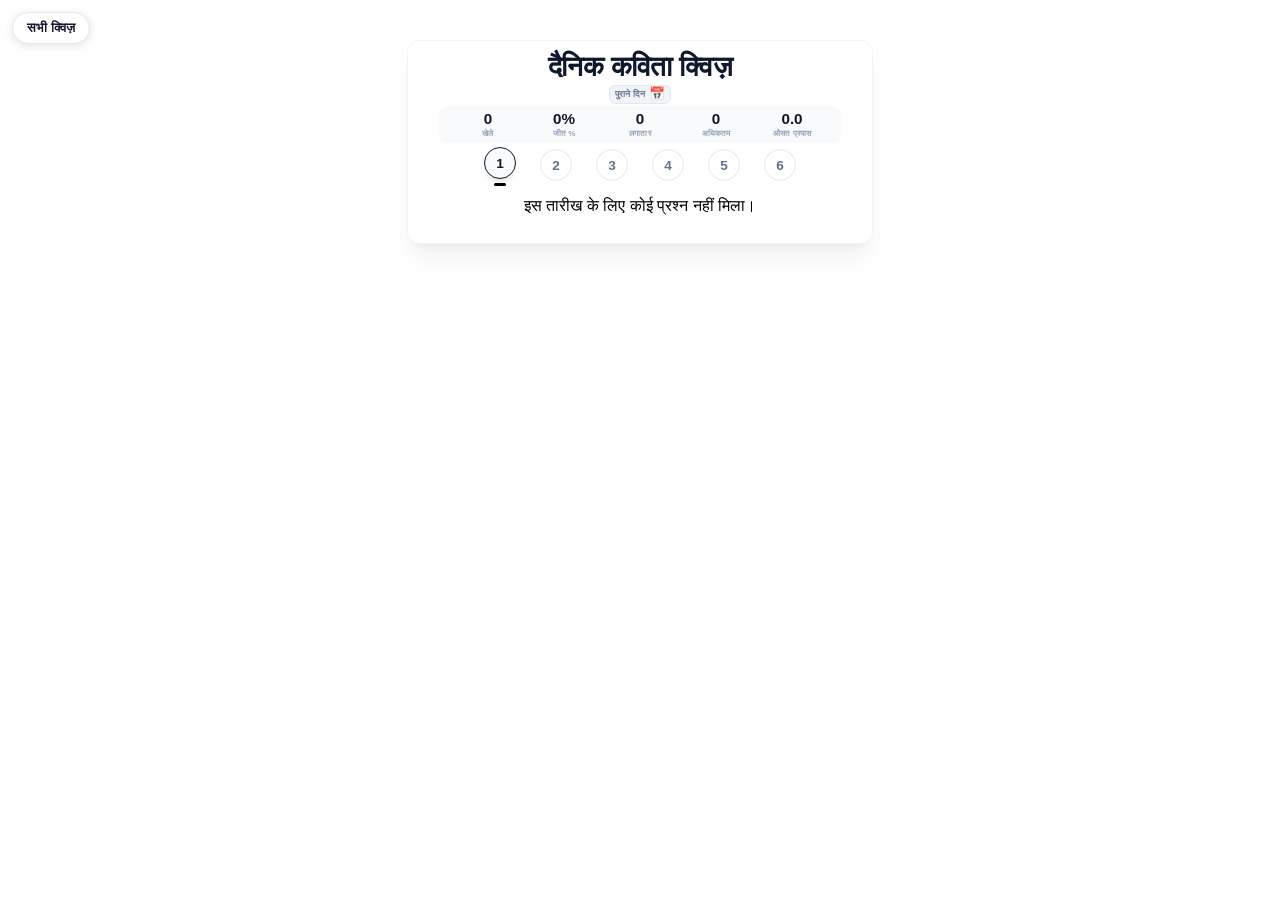
==== commit d39484d9: "Update index.html" ====
--- a/index.html
+++ b/index.html
@@ -36,7 +36,8 @@
     <h1>दैनिक कविता क्विज़ (Daily Hindi Poetry Quiz)</h1>
     <p>हर दिन छह सवाल: पंक्तियाँ पढ़कर बताइए कि कवि कौन है। इसे खेलने के लिए JavaScript चालू करें। A free daily Hindi poetry quiz - guess the poet from the lines.</p>
   </noscript>
-<a href="https://kavishavi.github.io/quizzes/" style="position:fixed;top:12px;right:12px;z-index:9999;background:#ffffff;color:#1a1a2e;border:1px solid #e2e8f0;border-radius:999px;padding:7px 14px;font:600 13px -apple-system,BlinkMacSystemFont,'Segoe UI',Roboto,Arial,sans-serif;text-decoration:none;box-shadow:0 2px 8px rgba(15,23,42,.12)">सभी क्विज़</a>
+<a href="https://kavishavi.github.io/quizzes/" style="position:fixed;top:12px;left:12px;z-index:9999;background:#ffffff;color:#1a1a2e;border:1px solid #e2e8f0;border-radius:999px;padding:7px 14px;font:600 13px -apple-system,BlinkMacSystemFont,'Segoe UI',Roboto,Arial,sans-serif;text-decoration:none;box-shadow:0 2px 8px rgba(15,23,42,.12)">सभी क्विज़</a>
 </body>
 
 </html>
+<!-- pages-redeploy-trigger -->
